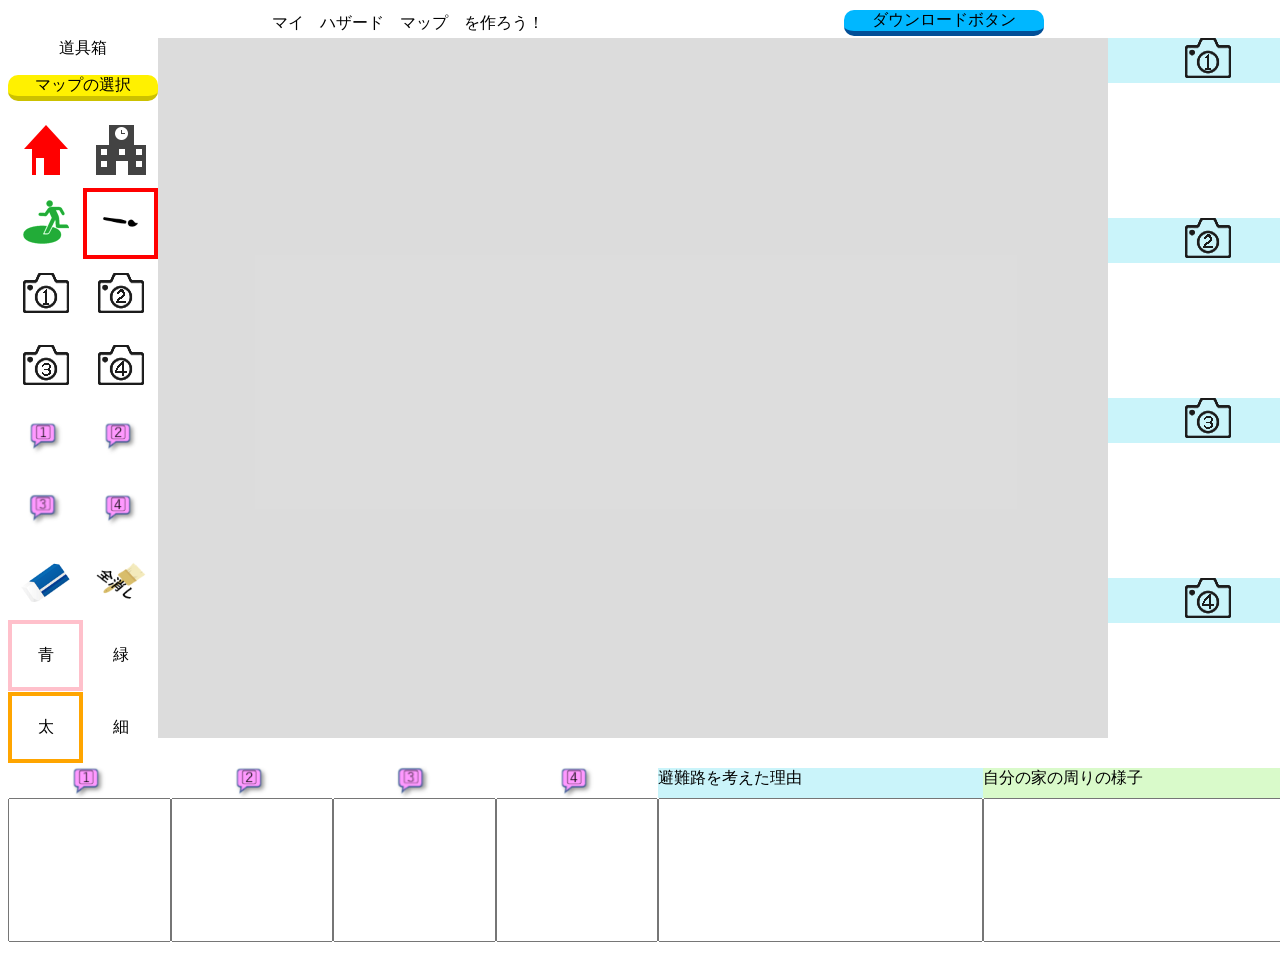
==== index.html @ 9b22d00e "add fukidashi contact function" ====
<!DOCTYPE html>
<html lang="ja">
    <head>
        <meta charset="UTF-8">
        <meta http-equiv="X-UA-Compatible" content="IE=edge">
        <meta name="viewport" content="width=device-width, initial-scale=1.0">
        <!-- cdnjs -->
        <!-- <link rel="stylesheet" href="https://cdnjs.cloudflare.com/ajax/libs/font-awesome/5.15.3/css/all.min.css"
            integrity="sha512-iBBXm8fW90+nuLcSKlbmrPcLa0OT92xO1BIsZ+ywDWZCvqsWgccV3gFoRBv0z+8dLJgyAHIhR35VZc2oM/gI1w=="
            crossorigin="anonymous" referrerpolicy="no-referrer" /> -->

        <link rel="stylesheet" href="style.css">
        <title>My Hazard Map Maker</title>
    </head>

    <body>
        <!-- 画面のタイトルの設定 -->
        <div class="title">
            <div id="title-label">マイ　ハザード　マップ　を作ろう！</div>
            <div class="download-button" id="download-button">ダウンロードボタン</div>
        </div>

        <!-- 作業するスペース -->
        <div class="workspace">
            <!-- 作業道具を入れるスペース -->
            <div class="tool-box">
                <div id="tool-box-title">道具箱</div>
                <div id="tool-map">
                    <label><!-- ユーザーインターフェースの項目のキャプション-->
                        <input class="file" type="file" id="loadMapFile"  accept=".png,.jpeg">
                        <p id="map-load-button">マップの選択</p>
                     </label>
                </div>
                <div class="tool-box-row">
                    <div class="tool" onclick="selectButton(this)">
                        <a id="homeButton" class="toolButton" ><img src="image/home.png"></a>
                     </div>
                     <div class="tool" onclick="selectButton(this)">
                        <a id="schoolButton" class="toolButton"><img src="image/school.png"></a>
                     </div>
                </div>
                <div class="tool-box-row">
                    <div class="tool" onclick="selectButton(this)">
                        <a id="evacuationButton" class="toolButton"><img src="image/evacuation.png"></a>
                     </div>
                     <div class="tool activeTool" onclick="selectButton(this)">
                        <a id="penButton" class="toolButton"><img src="image/pentype.png"></a>
                     </div>
                </div>
                <div class="tool-box-row">
                    <div class="tool" onclick="selectButton(this)">
                        <a id="camera1Button" class="toolButton"><img src="image/camera1.png"></a>
                     </div>
                     <div class="tool" onclick="selectButton(this)">
                        <a id="camera2Button" class="toolButton"><img src="image/camera2.png"></a>
                     </div>
                </div>
                <div class="tool-box-row">
                    <div class="tool" onclick="selectButton(this)">
                        <a id="camera3Button" class="toolButton"><img src="image/camera3.png"></a>
                     </div>
                     <div class="tool" onclick="selectButton(this)">
                        <a id="camera4Button" class="toolButton"><img src="image/camera4.png"></a>
                     </div>
                </div>
                <div class="tool-box-row">
                    <div class="tool" onclick="selectButton(this)">
                        <a id="note1Button" class="toolButton"><img src="image/note1.png"></a>
                     </div>
                     <div class="tool" onclick="selectButton(this)">
                        <a id="note2Button" class="toolButton"><img src="image/note2.png"></a>
                     </div>
                </div>
                <div class="tool-box-row">
                    <div class="tool" onclick="selectButton(this)">
                        <a id="note3Button" class="toolButton" ><img src="image/note3.png"></a>
                     </div>
                     <div class="tool" onclick="selectButton(this)">
                        <a id="note4Button" class="toolButton"><img src="image/note4.png"></a>
                     </div>
                </div>
                <!-- クリアボタン作成 -->
                <div class="tool-box-row">
                    <!-- 消しゴムボタン作成 -->
                    <div class="tool" onclick="selectButton(this)">
                        <a id="eraserButton" class="iconButton"><img src="image/eraser.png" ></a> 
                    </div>
                    <!-- 全消しボタン作成 -->
                    <div class="tool">
                        <a id="alleraseButton" class="iconButton" onclick="confirmFunction()"><img src="image/all_erase.png"></a> 
                    </div>
                </div>
                <div class="tool-box-row">
                    <div class="toolColor activeColor" data-color="blue" onclick="selectColor(this)">
                        <a id="blueButton" class="toolButton">青</a>
                     </div>
                     <div class="toolColor" data-color="green" onclick="selectColor(this)">
                        <a id="greenButton" class="toolButton">緑</a>
                     </div>
                </div>
                <div class="tool-box-row">
                    <div class="toolThickness activeThickness" onclick="selectThickness(this)">
                        <a id="thickButton" class="toolButton">太</a>
                     </div>
                     <div class="toolThickness" onclick="selectThickness(this)">
                        <a id="thinButton" class="toolButton">細</a>
                     </div>
                </div>
                
            </div>
            <!-- マップを表示したり記入したりするスペース -->
            <div class="map">
                <div class="canvasSpace">
                    <!-- <canvas id="canvasMap"   style="width:750px; height:500px"></canvas> 
                    <canvas id="canvasPaint"  style="width:750px; height:500px"></canvas> -->
                    <canvas id="canvasMap"></canvas> 
                    <canvas id="canvasPaint"></canvas>
                    <canvas id="canvasContact"></canvas> <!-- 非表示 -->
                </div>
            </div>

            <!-- カメラ画像を設定したり表示するスペース -->
            <div class="photos">
                <div class="photos-row">
                    <div class="photos-title">
                        <label>
                            <input class="file" type="file" id="selectPhoto1" accept=".png,.jpeg"> <img src="image/camera1.png">
                        </label>
                    </div>
                    <div class="photos-canvas">
                        <canvas id="canvasPhoto1" class="canvasPhoto"></canvas>
                    </div>
                </div>
                <div class="photos-row">
                    <div class="photos-title">
                        <label>
                            <input class="file" type="file" id="selectPhoto2" accept=".png,.jpeg"> <img src="image/camera2.png">
                        </label>
                    </div>
                    <div class="photos-canvas">
                        <canvas id="canvasPhoto2" class="canvasPhoto"></canvas>
                    </div>
                </div>
                <div class="photos-row">
                    <div class="photos-title">
                        <label>
                            <input class="file" type="file" id="selectPhoto3" accept=".png,.jpeg"> <img src="image/camera3.png">
                        </label>
                    </div>
                    <div class="photos-canvas">
                        <canvas id="canvasPhoto3" class="canvasPhoto"></canvas>
                    </div>
                </div>
                <div class="photos-row">
                    <div class="photos-title">
                        <label>
                            <input class="file" type="file" id="selectPhoto4" accept=".png,.jpeg"> <img src="image/camera4.png">
                        </label>
                    </div>
                    <div class="photos-canvas">
                        <canvas id="canvasPhoto4" class="canvasPhoto"></canvas>
                    </div>
                </div>
            </div>
        </div>

        <!-- 下枠のスペース -->
        <div class="low-frame">
            <!-- 吹き出しの注釈を記入するスペース -->
            <div class="fukidashi">
                <div class="fukidashi-col">
                    <div class="fukidashi-title">
                        <img src="image/note1.png">
                    </div>
                    <div class="fukidashi-comment">
                        <textarea class="textFukidashi" name="" id="fukidashi1" maxlength="30"></textarea>
                    </div>
                </div>
                <div class="fukidashi-col">
                    <div class="fukidashi-title">
                        <img src="image/note2.png">
                    </div>
                    <div class="fukidashi-comment">
                        <textarea class="textFukidashi" name="" id="fukidashi2" maxlength="30" ></textarea>
                    </div>
                </div>
                <div class="fukidashi-col">
                    <div class="fukidashi-title">
                        <img src="image/note3.png">
                    </div>
                    <div class="fukidashi-comment">
                        <textarea class="textFukidashi" name="" id="fukidashi3" maxlength="30" ></textarea>
                    </div>
                </div>
                <div class="fukidashi-col">
                    <div class="fukidashi-title">
                        <img src="image/note4.png">
                    </div>
                    <div class="fukidashi-comment">
                        <textarea class="textFukidashi" name="" id="fukidashi4" maxlength="30"></textarea>
                    </div>
                </div>
            </div>
            <!-- コメントを書くスペース -->
            <div class="comment">
                <div class="comment-col">
                    <div class="comment-title" id="comment-title1">
                       避難路を考えた理由
                    </div>
                    <textarea class="textComment" name="" id="comment1"  maxlength="60" pattern="[^\x20-\x7E]*"></textarea>
                </div>
                <div class="comment-col">
                    <div class="comment-title" id="comment-title2">
                        自分の家の周りの様子
                    </div>
                    <textarea class="textComment" name="" id="comment2"  maxlength="60"></textarea>
                </div>          
            </div>
        </div>

        <!-- javascriptファイルの読み込み -->
        <script src="script.js"></script>
    </body>
</html>
---- style.css ----
/* Acer 1366x768 */
:root{
    --display-width:1300px;
}
.title{
    display:flex;
    align-items: center;
    justify-content: center;
    text-align: center;
    height:30px;
    width:calc(var(--display-width));
    /* border: dashed 1px red; */
}

#title-label{  
    /* background-color:blue; */
}

#download-button{
    margin-left: 300px;
    text-align: center;
    background-color: #00b7ff;
    border-bottom: 5px solid #024f97;
    border-radius: 10px;
    width:200px;

}
#download-button:hover{
    margin-top: 3px;
    color: #000;
    background: #00b7ff;
    border-bottom: 2px solid #024f97;
}

.workspace{
    display: flex;
    width:var(--display-width);
    height:720px;
    /* border: dashed 1px red; */
}

.tool-box{
    width:150px;
    /* border:dashed 1px blue; */
}
#tool-box-title{
    color:#000;
    text-align: center;

}

#tool-map{
    height:40px;
}

#map-load-button{
    text-align: center;
    background-color: #fff100;
    border-bottom: 5px solid #ccc100;
    border-radius: 10px;

}
#map-load-button:hover{
    /* margin-top: 3px; */
    color: #000;
    background: hsl(73, 100%, 50%);
    border-bottom: 5px solid #ccc100;
}

input[type='file']{
    display:none;
}

.tool-box-row{
    /* margin-top:5px; */
    display: flex;
    height:10%;
}

.tool,.toolColor,.toolThickness{
    margin-top:1px;
    display: flex;
    align-items: center;
    justify-content: center;
    text-align: center;
    border:solid 4px white;
    width:50%;
}

.tool:hover{
    border:solid 4px yellow;
}

.toolColor:hover{
    border:solid 4px gray;

}

.toolThickness:hover{
    border:solid 4px purple;

}
.activeTool{
    border:solid 4px red;
    /* transform:scale(1.5); */
}
.activeColor{
    border:solid 4px pink;
    /* transform:scale(1.5); */
}
.activeThickness{
    border:solid 4px orange;
    /* transform:scale(1.5); */
}
.map{
    width: 950px;
    height: 700px;
    position: relative;
    background-color: rgba(212, 212, 212, 0.801);
    /* border: dashed 1px blue; */
}

#canvasMap{
    position:absolute;
    /* top:100px; */
    /* left:200px; */
    /* margin-left: 200; */
    /* border: solid 3px blue; */
}

#canvasPaint{
    position:absolute;
    /* padding:100; */
    /* margin-left: 500; */
    /* border: solid 2px green; */
}

#canvasContact{
    display: none !important; /* 非表示設定 */
}


.photos{
    width:200px;
    /* border: dashed 1px blue; */
}

.photos-row{
    /* border:solid 1px black; */
    height:25%;
}

.photos-title{
    height:25%;
    display: flex;
    align-items: center;
    justify-content: center;
    text-align: center;
    background-color: rgb(202, 244, 250);
    /* border:dashed 1px blue; */
}

.photo-canvas{
    height:75%;
}


/* 下枠の設定 */

.low-frame{
    display: flex;
    width:var(--display-width);
    margin-top:10px;
}

.fukidashi{
    width: 50%;
    display: flex;
    /* border: dashed 1px blue; */
}

.fukidashi-col{
    /* display: flex !important; */
    width:25%;
}

.fukidashi-title{
    height:30px;
    display: flex;
    align-items: center;
    justify-content: center;
    text-align: center;
    /* border:dashed 1px blue; */
}

.textFukidashi{
    resize:none; /* 伸縮不可 */
    width:100%; 
    height:6em;
    box-sizing:border-box;
    -moz-box-sizing:border-box; /* Firefox */
    -webkit-box-sizing:border-box; /* Chrome, Safari */
    font-size: 18pt;
    overflow: hidden;
}

.comment{
    display: flex;
    width:50%;
    /* height:100px; */
    /* border: dashed 1px red; */
}

.comment-col{
    width:50%;
}

.comment-title{
    height:30px;
}

#comment-title1{
    background-color: rgb(202, 244, 250);
}

#comment-title2{
    background-color: rgb(217, 250, 202);
}

.textComment{
    resize:none; /* 伸縮不可 */
    width:100%; 
    height:6em;
    box-sizing:border-box;
    -moz-box-sizing:border-box; /* Firefox */
    -webkit-box-sizing:border-box; /* Chrome, Safari */
    font-size: 18pt;
    overflow: hidden;
}
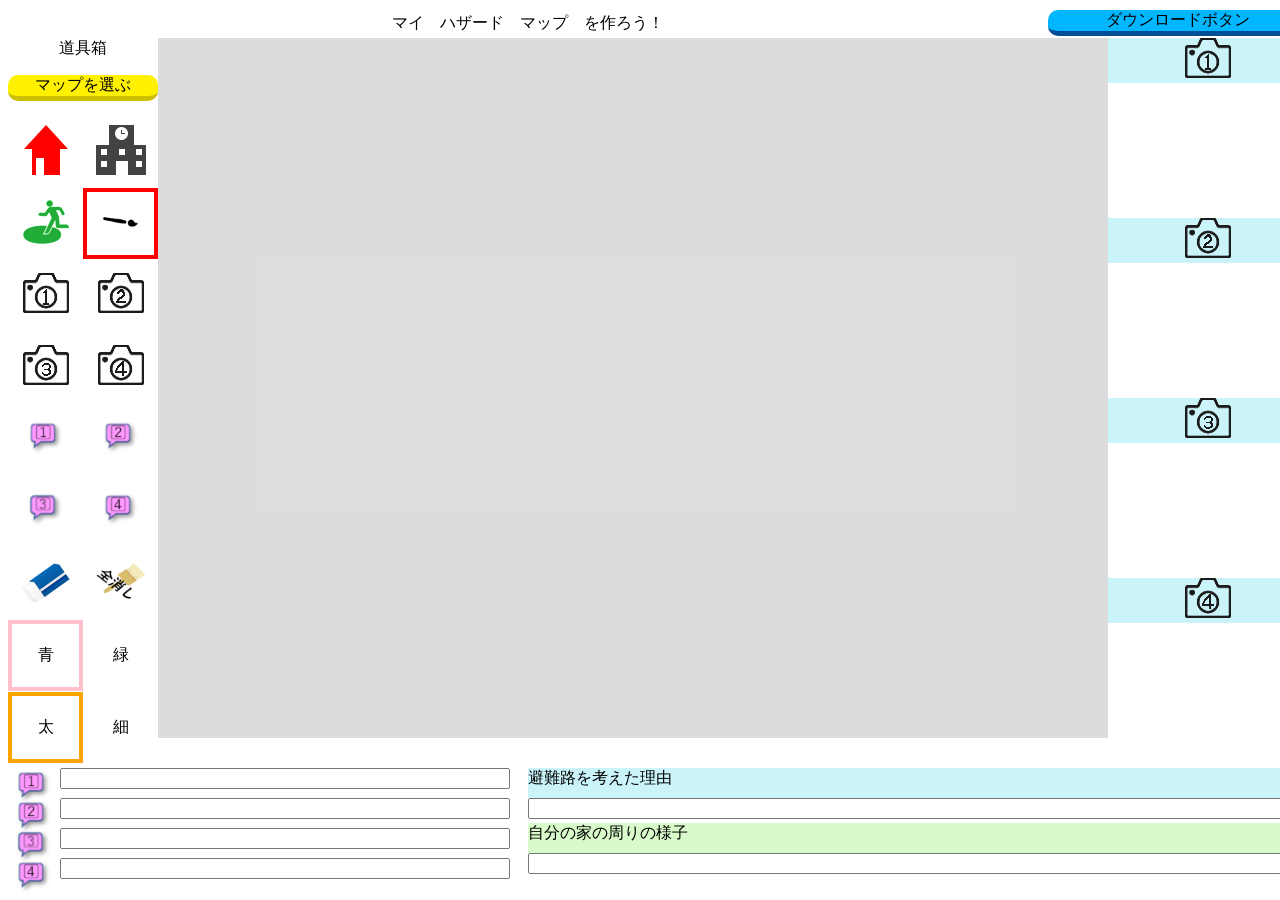
==== commit 728eca55: "change layout of low frame" ====
--- a/index.html
+++ b/index.html
@@ -28,7 +28,7 @@
                 <div id="tool-map">
                     <label><!-- ユーザーインターフェースの項目のキャプション-->
                         <input class="file" type="file" id="loadMapFile"  accept=".png,.jpeg">
-                        <p id="map-load-button">マップの選択</p>
+                        <p id="map-load-button">マップを選ぶ</p>
                      </label>
                 </div>
                 <div class="tool-box-row">
@@ -168,52 +168,52 @@
         <div class="low-frame">
             <!-- 吹き出しの注釈を記入するスペース -->
             <div class="fukidashi">
-                <div class="fukidashi-col">
+                <div class="fukidashi-row">
                     <div class="fukidashi-title">
                         <img src="image/note1.png">
                     </div>
                     <div class="fukidashi-comment">
-                        <textarea class="textFukidashi" name="" id="fukidashi1" maxlength="30"></textarea>
-                    </div>
-                </div>
-                <div class="fukidashi-col">
+                        <textarea class="textFukidashi" name="" id="fukidashi1" maxlength="26"></textarea>
+                    </div>
+                </div>
+                <div class="fukidashi-row">
                     <div class="fukidashi-title">
                         <img src="image/note2.png">
                     </div>
                     <div class="fukidashi-comment">
-                        <textarea class="textFukidashi" name="" id="fukidashi2" maxlength="30" ></textarea>
-                    </div>
-                </div>
-                <div class="fukidashi-col">
+                        <textarea class="textFukidashi" name="" id="fukidashi2" maxlength="26" ></textarea>
+                    </div>
+                </div>
+                <div class="fukidashi-row">
                     <div class="fukidashi-title">
                         <img src="image/note3.png">
                     </div>
                     <div class="fukidashi-comment">
-                        <textarea class="textFukidashi" name="" id="fukidashi3" maxlength="30" ></textarea>
-                    </div>
-                </div>
-                <div class="fukidashi-col">
+                        <textarea class="textFukidashi" name="" id="fukidashi3" maxlength="26" ></textarea>
+                    </div>
+                </div>
+                <div class="fukidashi-row">
                     <div class="fukidashi-title">
                         <img src="image/note4.png">
                     </div>
                     <div class="fukidashi-comment">
-                        <textarea class="textFukidashi" name="" id="fukidashi4" maxlength="30"></textarea>
+                        <textarea class="textFukidashi" name="" id="fukidashi4" maxlength="26"></textarea>
                     </div>
                 </div>
             </div>
             <!-- コメントを書くスペース -->
             <div class="comment">
-                <div class="comment-col">
+                <div class="comment-row">
                     <div class="comment-title" id="comment-title1">
                        避難路を考えた理由
                     </div>
-                    <textarea class="textComment" name="" id="comment1"  maxlength="60" pattern="[^\x20-\x7E]*"></textarea>
-                </div>
-                <div class="comment-col">
+                    <textarea class="textComment" name="" id="comment1"  maxlength="47" pattern="[^\x20-\x7E]*"></textarea>
+                </div>
+                <div class="comment-row">
                     <div class="comment-title" id="comment-title2">
                         自分の家の周りの様子
                     </div>
-                    <textarea class="textComment" name="" id="comment2"  maxlength="60"></textarea>
+                    <textarea class="textComment" name="" id="comment2"  maxlength="47"></textarea>
                 </div>          
             </div>
         </div>
--- a/style.css
+++ b/style.css
@@ -12,17 +12,19 @@
     /* border: dashed 1px red; */
 }
 
-#title-label{  
+#title-label{
+    width: 80%;
     /* background-color:blue; */
 }
 
 #download-button{
-    margin-left: 300px;
+    width: 20%;
+    /* margin-left: 300px; */
     text-align: center;
     background-color: #00b7ff;
     border-bottom: 5px solid #024f97;
     border-radius: 10px;
-    width:200px;
+    /* width:200px; */
 
 }
 #download-button:hover{
@@ -63,7 +65,7 @@
 #map-load-button:hover{
     /* margin-top: 3px; */
     color: #000;
-    background: hsl(73, 100%, 50%);
+    background: #fffa94;
     border-bottom: 5px solid #ccc100;
 }
 
@@ -141,7 +143,7 @@
 
 
 .photos{
-    width:200px;
+    width:200px;;
     /* border: dashed 1px blue; */
 }
 
@@ -160,7 +162,7 @@
     /* border:dashed 1px blue; */
 }
 
-.photo-canvas{
+.photos-canvas{
     height:75%;
 }
 
@@ -168,51 +170,59 @@
 /* 下枠の設定 */
 
 .low-frame{
+    /* margin: 0px; */
     display: flex;
     width:var(--display-width);
     margin-top:10px;
+    margin-right: 0px;
 }
 
 .fukidashi{
-    width: 50%;
-    display: flex;
-    /* border: dashed 1px blue; */
-}
-
-.fukidashi-col{
-    /* display: flex !important; */
-    width:25%;
+    width: 40%;
+    display: inline;
+    /* border: dashed 1px blue; */
+}
+
+.fukidashi-row{
+    display: flex;
+    width:100%;
 }
 
 .fukidashi-title{
     height:30px;
-    display: flex;
+    width: 10%;
+    /* display: flex; */
     align-items: center;
     justify-content: center;
     text-align: center;
     /* border:dashed 1px blue; */
+}
+
+.fudashi-comment{
+    width: 90%;
 }
 
 .textFukidashi{
     resize:none; /* 伸縮不可 */
-    width:100%; 
-    height:6em;
+    width:450px;
+    height:1.3em;
     box-sizing:border-box;
     -moz-box-sizing:border-box; /* Firefox */
     -webkit-box-sizing:border-box; /* Chrome, Safari */
-    font-size: 18pt;
+    font-size: 12pt;
     overflow: hidden;
+    /* border: dashed 1px blue; */
 }
 
 .comment{
-    display: flex;
-    width:50%;
+    /* display: flex; */
+    width:60%;
     /* height:100px; */
     /* border: dashed 1px red; */
 }
 
-.comment-col{
-    width:50%;
+.comment-row{
+    width:100%;
 }
 
 .comment-title{
@@ -230,10 +240,10 @@
 .textComment{
     resize:none; /* 伸縮不可 */
     width:100%; 
-    height:6em;
+    height:1.3em;
     box-sizing:border-box;
     -moz-box-sizing:border-box; /* Firefox */
     -webkit-box-sizing:border-box; /* Chrome, Safari */
-    font-size: 18pt;
+    font-size: 12pt;
     overflow: hidden;
 }
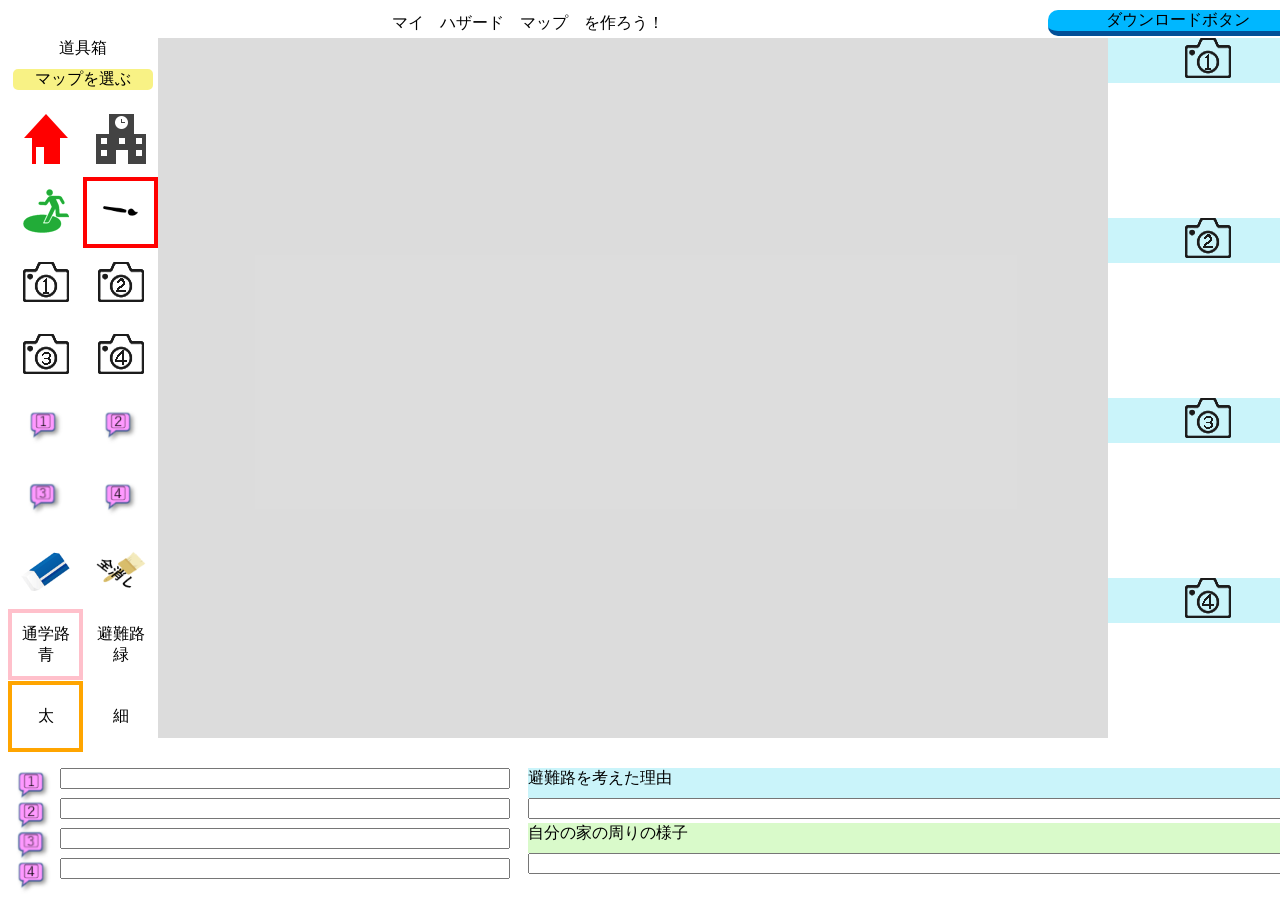
==== commit e9c20ff8: "modify style sheet" ====
--- a/index.html
+++ b/index.html
@@ -92,10 +92,10 @@
                 </div>
                 <div class="tool-box-row">
                     <div class="toolColor activeColor" data-color="blue" onclick="selectColor(this)">
-                        <a id="blueButton" class="toolButton">青</a>
+                        <a id="blueButton" class="toolButton">通学路<br>青</a>
                      </div>
                      <div class="toolColor" data-color="green" onclick="selectColor(this)">
-                        <a id="greenButton" class="toolButton">緑</a>
+                        <a id="greenButton" class="toolButton">避難路<br>緑</a>
                      </div>
                 </div>
                 <div class="tool-box-row">
--- a/style.css
+++ b/style.css
@@ -56,6 +56,22 @@
 }
 
 #map-load-button{
+    margin-top: 5px;
+    text-align: center;
+    background-color: #f8f285;
+    border: 5px solid white;
+    border-radius: 10px;
+
+}
+#map-load-button:hover{
+    margin-top: 5px;
+    color: #000;
+    background: #fff100;
+    border: 5px solid white;
+}
+
+/* #map-load-button{
+    margin-top: 5px;
     text-align: center;
     background-color: #fff100;
     border-bottom: 5px solid #ccc100;
@@ -63,11 +79,11 @@
 
 }
 #map-load-button:hover{
-    /* margin-top: 3px; */
+    margin-top: 5px;
     color: #000;
-    background: #fffa94;
-    border-bottom: 5px solid #ccc100;
-}
+    background: #fff100;
+    border-bottom: 2px solid #ccc100;
+} */
 
 input[type='file']{
     display:none;
@@ -94,12 +110,15 @@
 }
 
 .toolColor:hover{
-    border:solid 4px gray;
-
+    background-color: rgb(209, 209, 209);
+    border:solid 4px white;
+    border-radius: 40%;
 }
 
 .toolThickness:hover{
-    border:solid 4px purple;
+    background-color: rgb(209, 209, 209);
+    border:solid 4px white;
+    border-radius: 40%;
 
 }
 .activeTool{
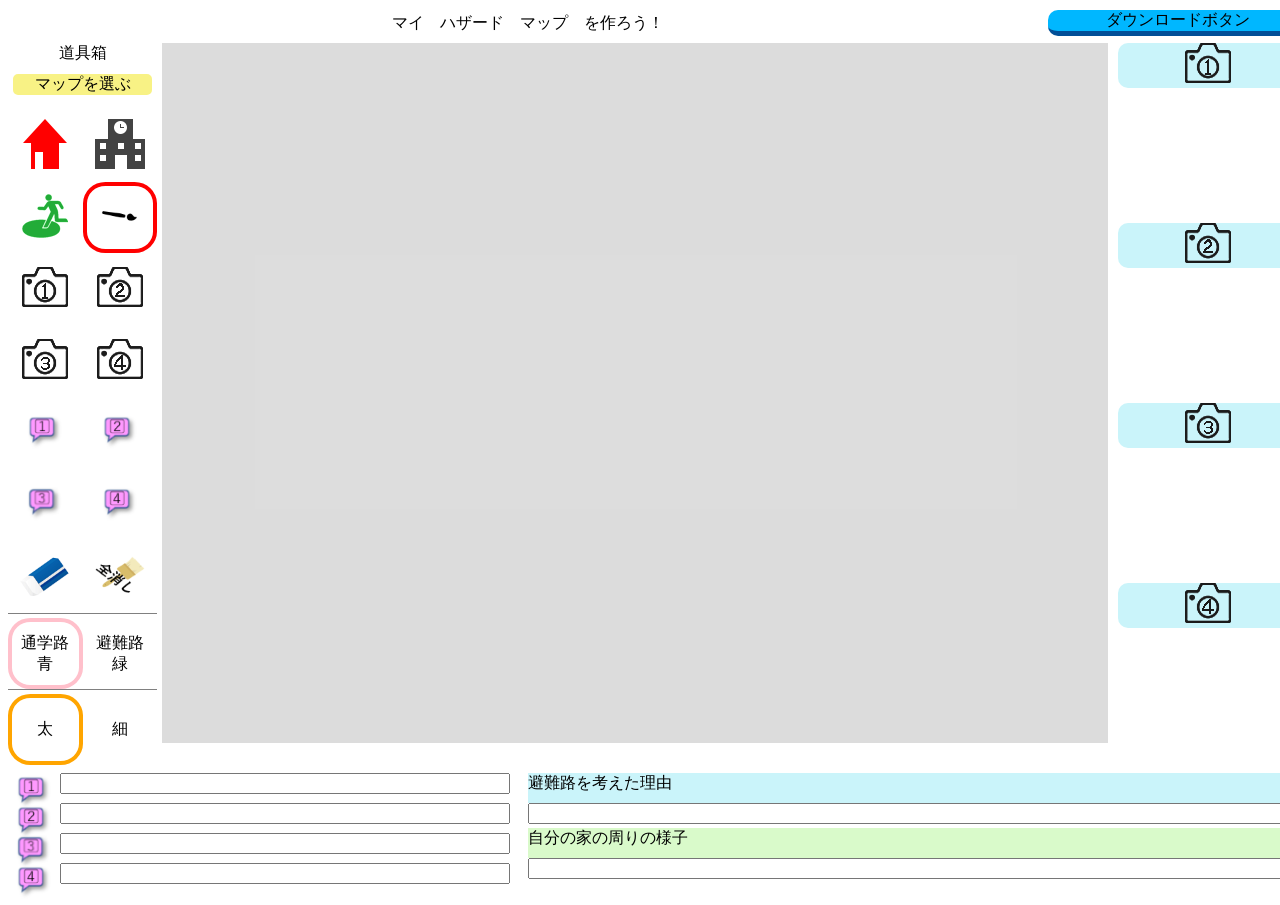
==== commit 954309e1: "modify css" ====
--- a/index.html
+++ b/index.html
@@ -80,7 +80,7 @@
                      </div>
                 </div>
                 <!-- クリアボタン作成 -->
-                <div class="tool-box-row">
+                <div class="tool-box-row" id="tool-last">
                     <!-- 消しゴムボタン作成 -->
                     <div class="tool" onclick="selectButton(this)">
                         <a id="eraserButton" class="iconButton"><img src="image/eraser.png" ></a> 
@@ -90,7 +90,7 @@
                         <a id="alleraseButton" class="iconButton" onclick="confirmFunction()"><img src="image/all_erase.png"></a> 
                     </div>
                 </div>
-                <div class="tool-box-row">
+                <div class="tool-box-row" id="tool-color">
                     <div class="toolColor activeColor" data-color="blue" onclick="selectColor(this)">
                         <a id="blueButton" class="toolButton">通学路<br>青</a>
                      </div>
@@ -98,7 +98,7 @@
                         <a id="greenButton" class="toolButton">避難路<br>緑</a>
                      </div>
                 </div>
-                <div class="tool-box-row">
+                <div class="tool-box-row" id="tool-thickness">
                     <div class="toolThickness activeThickness" onclick="selectThickness(this)">
                         <a id="thickButton" class="toolButton">太</a>
                      </div>
--- a/style.css
+++ b/style.css
@@ -9,6 +9,7 @@
     text-align: center;
     height:30px;
     width:calc(var(--display-width));
+    margin-bottom: 5px;
     /* border: dashed 1px red; */
 }
 
@@ -104,33 +105,46 @@
     border:solid 4px white;
     width:50%;
 }
+#tool-last{
+    border-bottom: solid 1px gray;
+    margin-bottom: 3px;
+}
+#tool-color{
+    border-bottom: solid 1px gray;
+    margin-bottom: 3px;
+}
 
 .tool:hover{
+    /* background-color: #000; */
     border:solid 4px yellow;
+    border-radius: 30%;
 }
 
 .toolColor:hover{
     background-color: rgb(209, 209, 209);
     border:solid 4px white;
-    border-radius: 40%;
+    border-radius: 30%;
 }
 
 .toolThickness:hover{
     background-color: rgb(209, 209, 209);
     border:solid 4px white;
-    border-radius: 40%;
+    border-radius: 30%;
 
 }
 .activeTool{
     border:solid 4px red;
+    border-radius: 30%;
     /* transform:scale(1.5); */
 }
 .activeColor{
     border:solid 4px pink;
+    border-radius: 30%;
     /* transform:scale(1.5); */
 }
 .activeThickness{
     border:solid 4px orange;
+    border-radius: 30%;
     /* transform:scale(1.5); */
 }
 .map{
@@ -138,6 +152,7 @@
     height: 700px;
     position: relative;
     background-color: rgba(212, 212, 212, 0.801);
+    margin-left: 5px;
     /* border: dashed 1px blue; */
 }
 
@@ -173,11 +188,14 @@
 
 .photos-title{
     height:25%;
+    margin-left: 10px;
+    margin-right: 10px;
     display: flex;
     align-items: center;
     justify-content: center;
     text-align: center;
     background-color: rgb(202, 244, 250);
+    border-radius: 10px;
     /* border:dashed 1px blue; */
 }
 
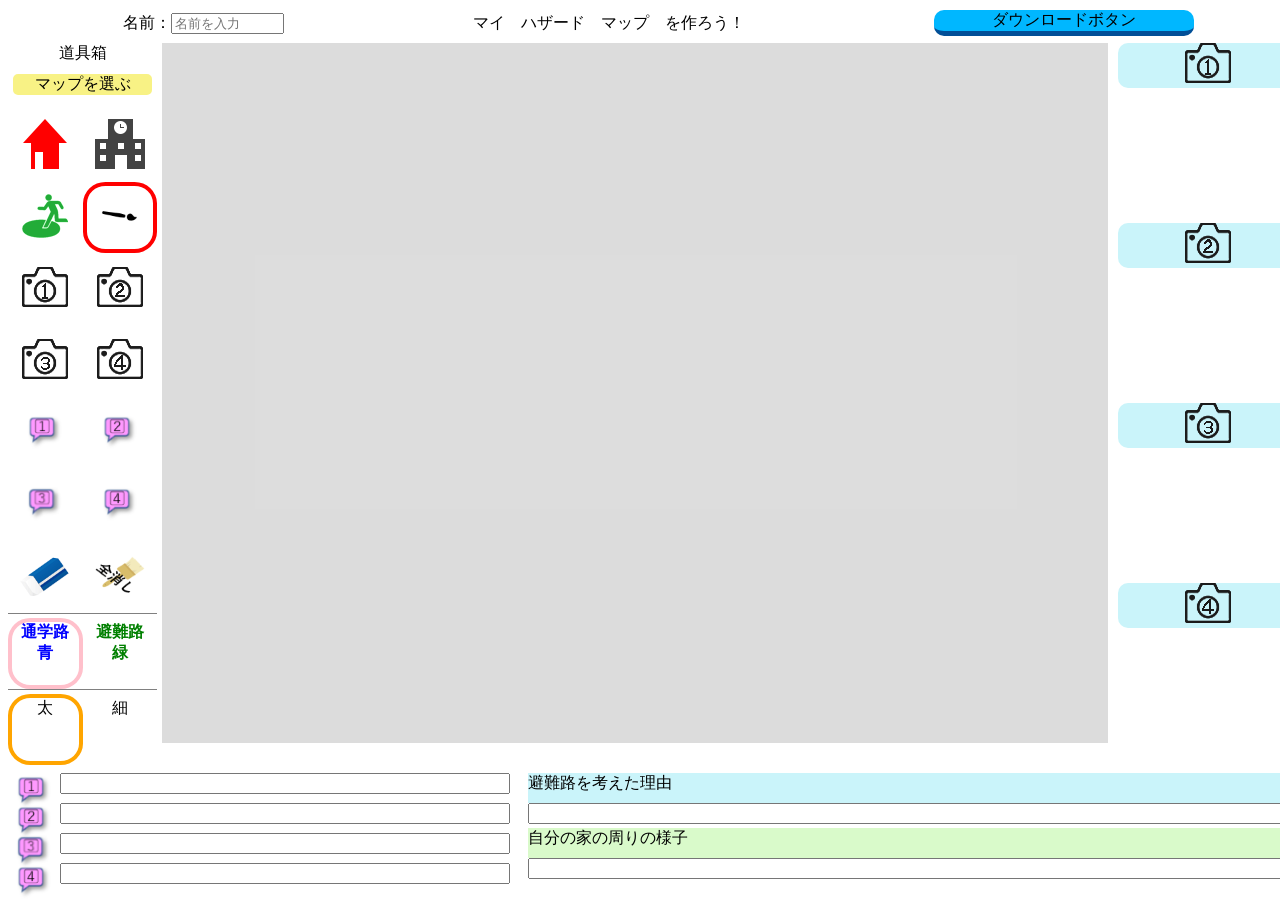
==== commit d5592742: "Modify pen color button and thickness button" ====
--- a/index.html
+++ b/index.html
@@ -16,6 +16,11 @@
     <body>
         <!-- 画面のタイトルの設定 -->
         <div class="title">
+            名前：
+            <div class="title-name">
+                <input type="text" id="name" name="name" required
+                minlength="4" maxlength="10" size="12" placeholder="名前を入力">
+            </div>
             <div id="title-label">マイ　ハザード　マップ　を作ろう！</div>
             <div class="download-button" id="download-button">ダウンロードボタン</div>
         </div>
--- a/style.css
+++ b/style.css
@@ -13,8 +13,11 @@
     /* border: dashed 1px red; */
 }
 
+#title-name{
+    width: 30%;
+}
 #title-label{
-    width: 80%;
+    width: 50%;
     /* background-color:blue; */
 }
 
@@ -105,6 +108,13 @@
     border:solid 4px white;
     width:50%;
 }
+
+.toolButton{
+    align-items: center;
+    justify-content: center;
+    text-align: center;
+}
+
 #tool-last{
     border-bottom: solid 1px gray;
     margin-bottom: 3px;
@@ -147,6 +157,33 @@
     border-radius: 30%;
     /* transform:scale(1.5); */
 }
+
+#blueButton{
+    color:blue; 
+    font-weight: bold;
+    width:100%;
+    height:100%;
+    /* background-color:blue; */
+    /* border-radius:50%; */
+    /* border: solid 6px white; */
+}
+
+#greenButton{
+    color:green;
+    font-weight:bold;
+    width:100%;
+    height:100%;
+}
+
+#thickButton{
+    width:100%;
+    height:100%;
+}
+#thinButton{
+    width:100%;
+    height:100%;
+}
+
 .map{
     width: 950px;
     height: 700px;
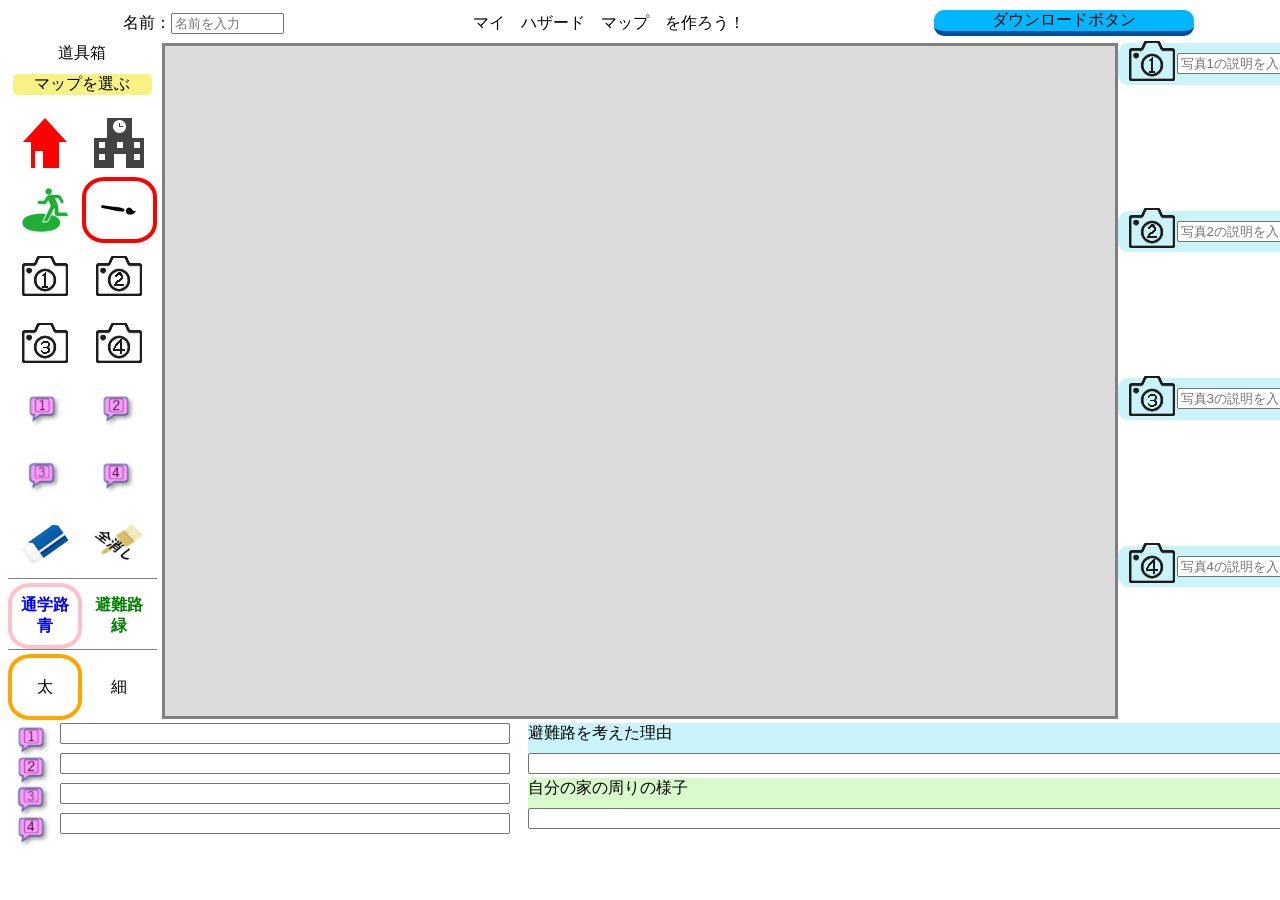
==== commit 293da284: "Add input text of photo title" ====
--- a/index.html
+++ b/index.html
@@ -131,6 +131,7 @@
                         <label>
                             <input class="file" type="file" id="selectPhoto1" accept=".png,.jpeg"> <img src="image/camera1.png">
                         </label>
+                        <input type="text" id="photo1title" maxlength="8" size="12" placeholder="写真1の説明を入力">
                     </div>
                     <div class="photos-canvas">
                         <canvas id="canvasPhoto1" class="canvasPhoto"></canvas>
@@ -141,6 +142,7 @@
                         <label>
                             <input class="file" type="file" id="selectPhoto2" accept=".png,.jpeg"> <img src="image/camera2.png">
                         </label>
+                        <input type="text" id="photo2title" maxlength="8" size="12" placeholder="写真2の説明を入力">
                     </div>
                     <div class="photos-canvas">
                         <canvas id="canvasPhoto2" class="canvasPhoto"></canvas>
@@ -151,6 +153,7 @@
                         <label>
                             <input class="file" type="file" id="selectPhoto3" accept=".png,.jpeg"> <img src="image/camera3.png">
                         </label>
+                        <input type="text" id="photo3title" maxlength="8" size="12" placeholder="写真3の説明を入力">
                     </div>
                     <div class="photos-canvas">
                         <canvas id="canvasPhoto3" class="canvasPhoto"></canvas>
@@ -161,6 +164,7 @@
                         <label>
                             <input class="file" type="file" id="selectPhoto4" accept=".png,.jpeg"> <img src="image/camera4.png">
                         </label>
+                        <input type="text" id="photo4title" maxlength="8" size="12" placeholder="写真4の説明を入力">
                     </div>
                     <div class="photos-canvas">
                         <canvas id="canvasPhoto4" class="canvasPhoto"></canvas>
--- a/style.css
+++ b/style.css
@@ -41,7 +41,8 @@
 .workspace{
     display: flex;
     width:var(--display-width);
-    height:720px;
+    height: 670px;
+    /* height:720px; */
     /* border: dashed 1px red; */
 }
 
@@ -110,9 +111,13 @@
 }
 
 .toolButton{
-    align-items: center;
-    justify-content: center;
-    text-align: center;
+    display: flex;
+    align-items: center;
+    justify-content: center;
+    text-align: center;
+    /* vertical-align: middle; */
+    width:100%;
+    height:100%;
 }
 
 #tool-last{
@@ -186,19 +191,22 @@
 
 .map{
     width: 950px;
-    height: 700px;
+    height: 670px;
     position: relative;
-    background-color: rgba(212, 212, 212, 0.801);
-    margin-left: 5px;
+    /* background-color: rgba(212, 212, 212, 0.801); */
+    margin-left:5px;
+    margin-right:5px;
     /* border: dashed 1px blue; */
 }
 
 #canvasMap{
     position:absolute;
+     background-color: rgba(212, 212, 212, 0.801);
     /* top:100px; */
     /* left:200px; */
     /* margin-left: 200; */
-    /* border: solid 3px blue; */
+    border: solid 3px gray;
+    margin-right: 5px;
 }
 
 #canvasPaint{
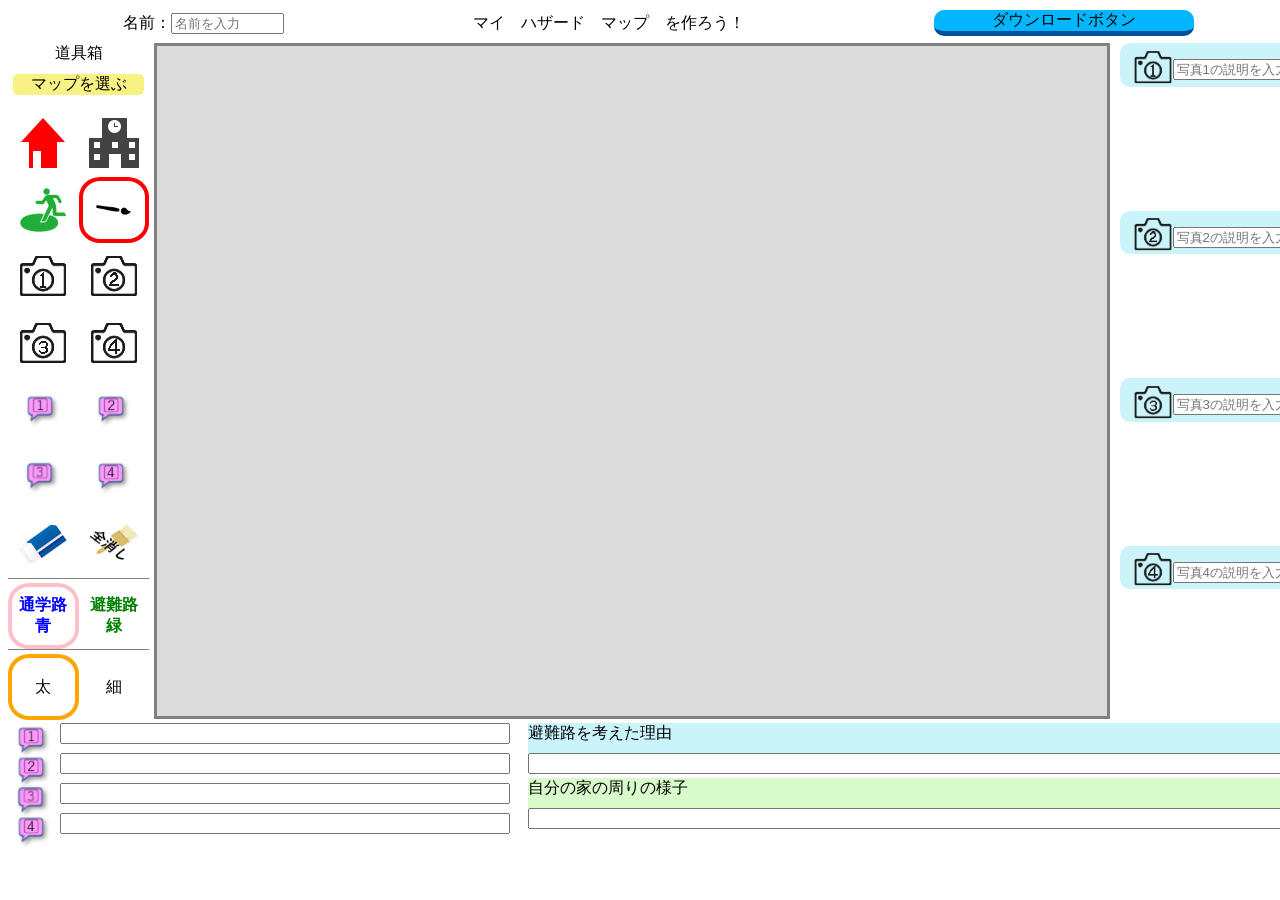
==== commit 552a74ca: "Modify photo space designe" ====
--- a/index.html
+++ b/index.html
@@ -129,7 +129,7 @@
                 <div class="photos-row">
                     <div class="photos-title">
                         <label>
-                            <input class="file" type="file" id="selectPhoto1" accept=".png,.jpeg"> <img src="image/camera1.png">
+                            <input class="file" type="file" id="selectPhoto1" accept=".png,.jpeg"> <img src="image/camera1.png"  height="40">
                         </label>
                         <input type="text" id="photo1title" maxlength="8" size="12" placeholder="写真1の説明を入力">
                     </div>
@@ -140,7 +140,7 @@
                 <div class="photos-row">
                     <div class="photos-title">
                         <label>
-                            <input class="file" type="file" id="selectPhoto2" accept=".png,.jpeg"> <img src="image/camera2.png">
+                            <input class="file" type="file" id="selectPhoto2" accept=".png,.jpeg"> <img src="image/camera2.png" height="40">
                         </label>
                         <input type="text" id="photo2title" maxlength="8" size="12" placeholder="写真2の説明を入力">
                     </div>
@@ -151,7 +151,7 @@
                 <div class="photos-row">
                     <div class="photos-title">
                         <label>
-                            <input class="file" type="file" id="selectPhoto3" accept=".png,.jpeg"> <img src="image/camera3.png">
+                            <input class="file" type="file" id="selectPhoto3" accept=".png,.jpeg"> <img src="image/camera3.png" height="40">
                         </label>
                         <input type="text" id="photo3title" maxlength="8" size="12" placeholder="写真3の説明を入力">
                     </div>
@@ -162,7 +162,7 @@
                 <div class="photos-row">
                     <div class="photos-title">
                         <label>
-                            <input class="file" type="file" id="selectPhoto4" accept=".png,.jpeg"> <img src="image/camera4.png">
+                            <input class="file" type="file" id="selectPhoto4" accept=".png,.jpeg"> <img src="image/camera4.png" height="40">
                         </label>
                         <input type="text" id="photo4title" maxlength="8" size="12" placeholder="写真4の説明を入力">
                     </div>
--- a/style.css
+++ b/style.css
@@ -190,13 +190,17 @@
 }
 
 .map{
-    width: 950px;
+    width:956px;
     height: 670px;
     position: relative;
     /* background-color: rgba(212, 212, 212, 0.801); */
     margin-left:5px;
-    margin-right:5px;
+    /* margin-right:30px; */
     /* border: dashed 1px blue; */
+}
+
+.canvasSpace{
+    width:956px;
 }
 
 #canvasMap{
@@ -206,11 +210,12 @@
     /* left:200px; */
     /* margin-left: 200; */
     border: solid 3px gray;
-    margin-right: 5px;
+    /* margin-right: 5px; */
 }
 
 #canvasPaint{
     position:absolute;
+    border: solid 3px gray;
     /* padding:100; */
     /* margin-left: 500; */
     /* border: solid 2px green; */
@@ -222,17 +227,21 @@
 
 
 .photos{
-    width:200px;;
+    width:200px;
+    height:100%;
+    /* margin-left: 30px; */
     /* border: dashed 1px blue; */
 }
 
 .photos-row{
     /* border:solid 1px black; */
+    /* padding-top: 5px; */
     height:25%;
 }
 
 .photos-title{
-    height:25%;
+    height:20%;
+    padding-top: 10px;
     margin-left: 10px;
     margin-right: 10px;
     display: flex;
